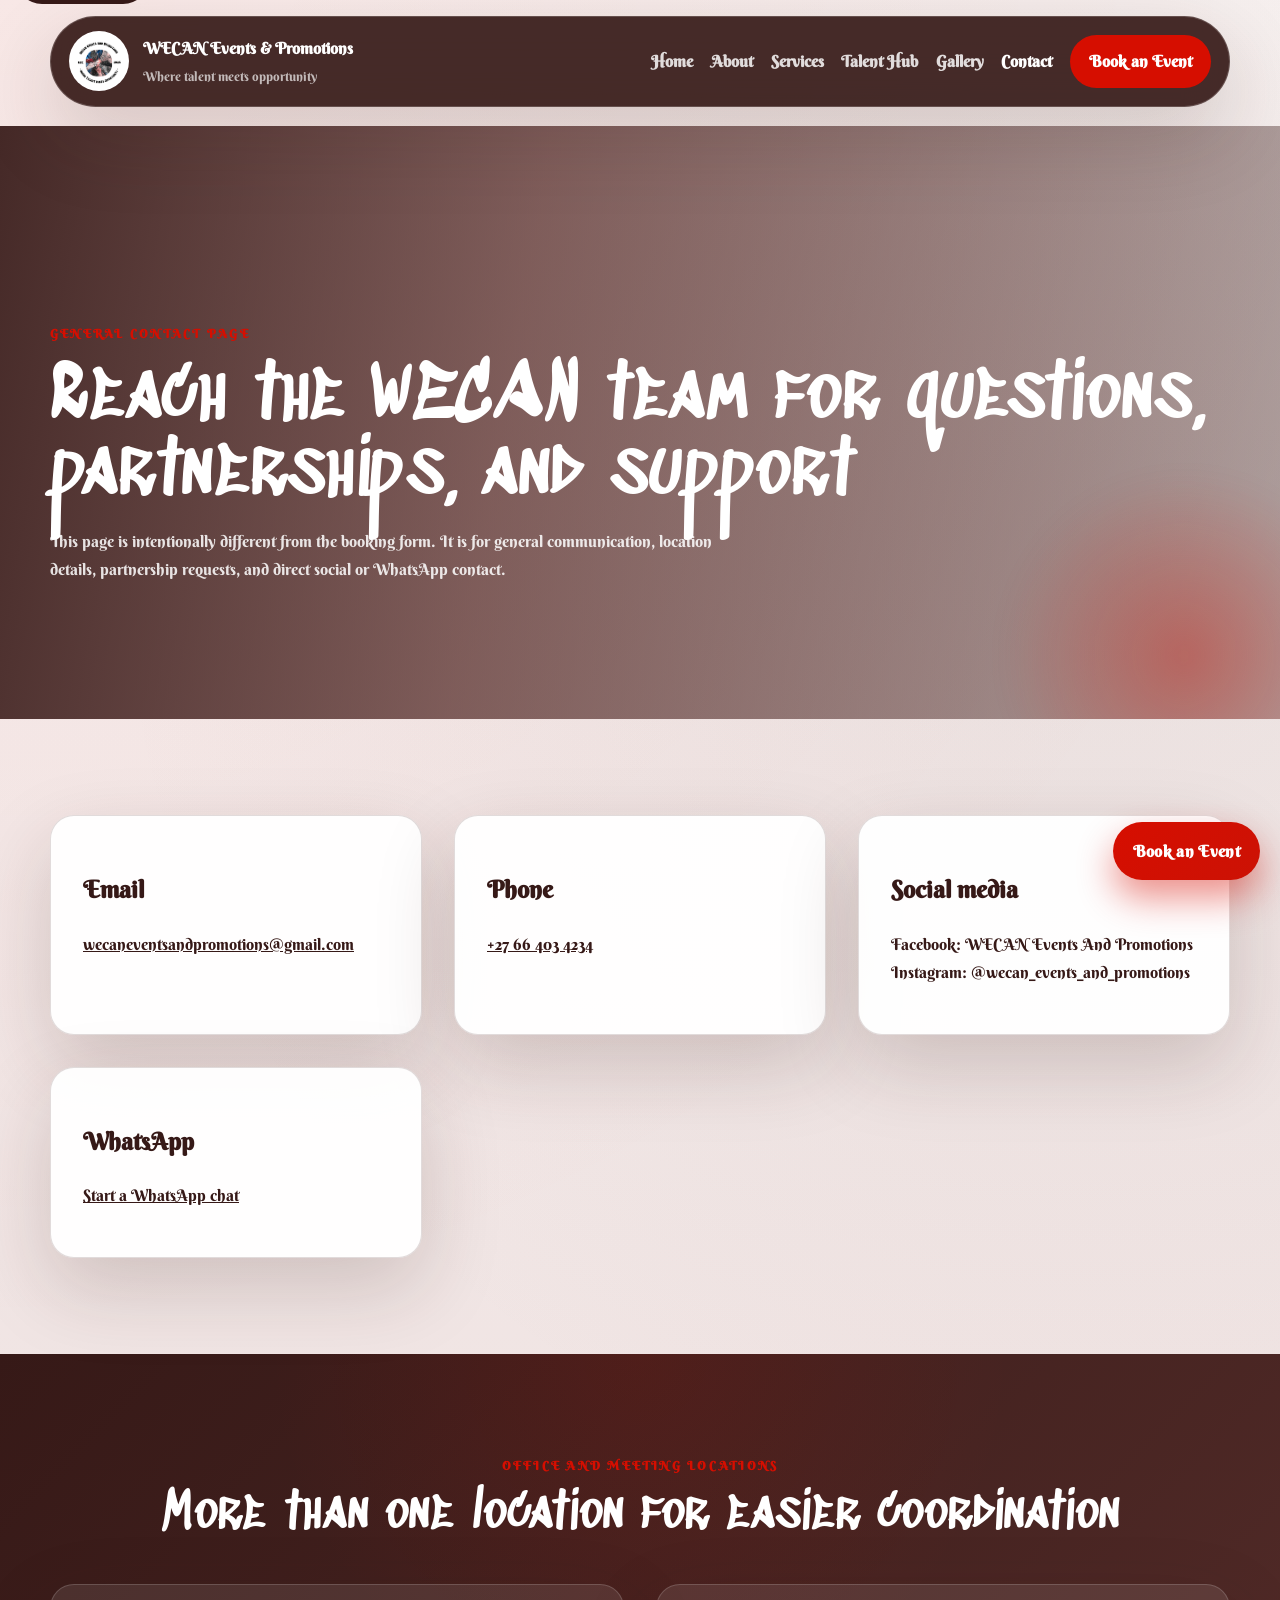
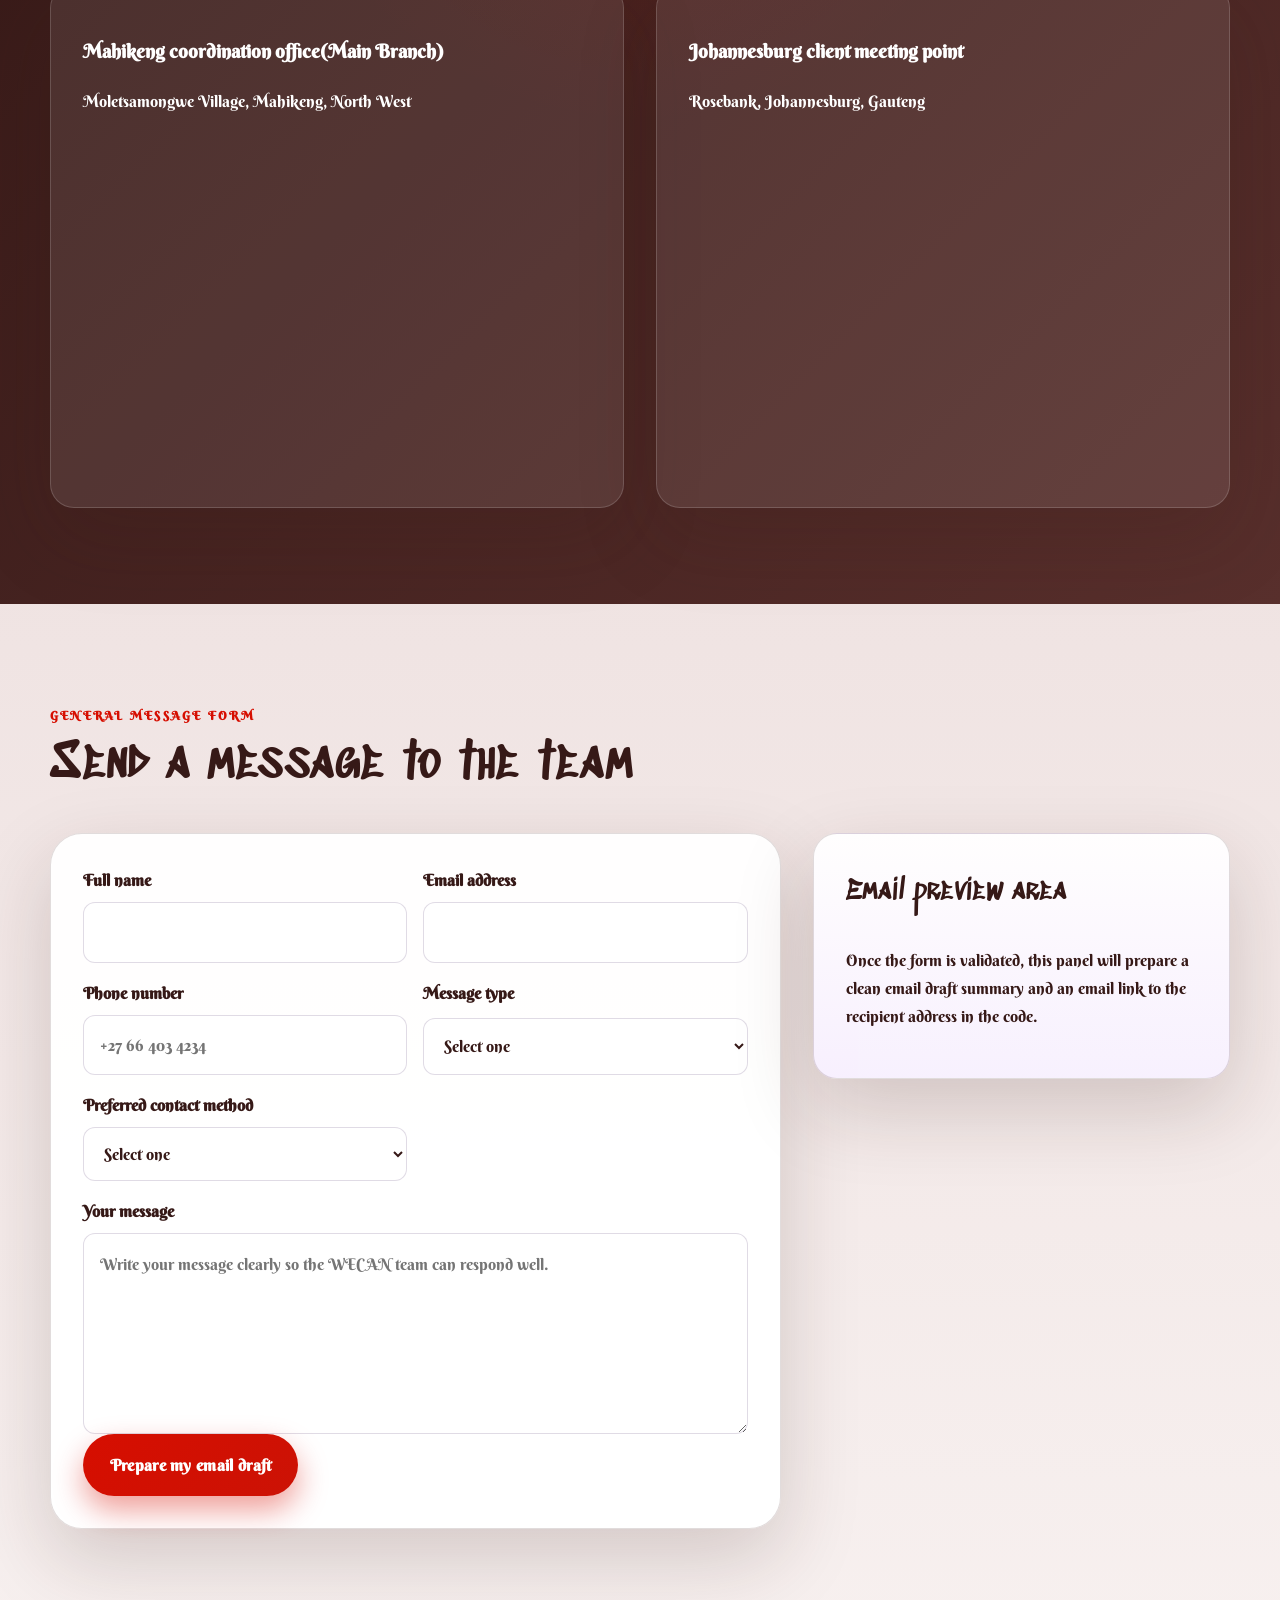
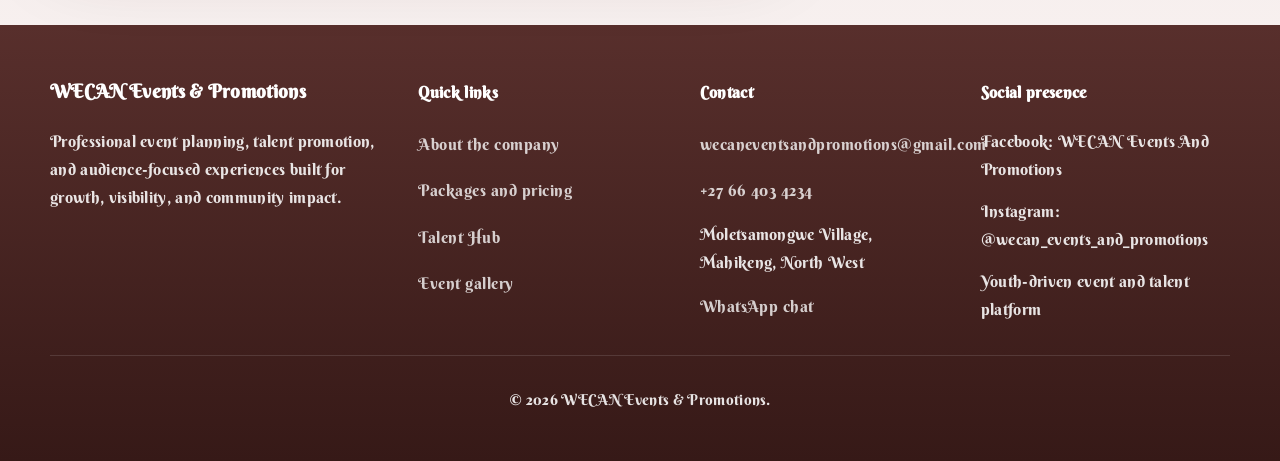
==== contact.html @ 738b1f74 "fixed footer email overlapping" ====
<!DOCTYPE html>
<html lang="en">
<head>
    <meta charset="UTF-8">
    <meta name="viewport" content="width=device-width, initial-scale=1.0">
    <title>Contact WECAN | General messages, maps, and WhatsApp</title>
    <meta name="description" content="Contact WECAN Events &amp; Promotions for general messages, partnerships, media, and support. Includes multiple map locations and a mail-ready contact form.">
    <meta name="keywords" content="contact WECAN, event planner contact, talent partnership contact, WhatsApp event planner">
    <meta property="og:title" content="Contact WECAN Events &amp; Promotions">
    <meta property="og:description" content="General contact information, Google Maps embeds, WhatsApp access, and a validated message form.">
    <meta property="og:type" content="website">
    <meta property="og:image" content="images/logo.png">
    <meta property="og:url" content="https://wecan-events-and-promotions.co.za/contact.html">
    <link rel="canonical" href="https://wecan-events-and-promotions.co.za/contact.html">
    <link rel="preconnect" href="https://fonts.googleapis.com">
    <link rel="preconnect" href="https://fonts.gstatic.com" crossorigin>
    <link href="https://fonts.googleapis.com/css2?family=Berkshire+Swash&family=Sedgwick+Ave+Display&display=swap" rel="stylesheet">
    <link rel="stylesheet" href="css/style.css">
</head>
<body data-page="contact">
    <a class="skip-link" href="#main-content">Skip to content</a>

    <!-- Shared header -->
    <header class="site-header">
        <div class="topbar shell">
            <a class="brand" href="index.html" aria-label="WECAN Events and Promotions home page">
                <img src="images/logo.png" alt="WECAN Events and Promotions logo">
                <span class="brand-copy">
                    <strong>WECAN Events &amp; Promotions</strong>
                    <small>Where talent meets opportunity</small>
                </span>
            </a>

            <button class="menu-toggle" type="button" aria-expanded="false" aria-controls="site-navigation">
                Menu
            </button>

            <nav class="site-nav" id="site-navigation" aria-label="Primary navigation">
                <a href="index.html">Home</a>
                <a href="about.html">About</a>
                <a href="services.html">Services</a>
                <a href="talent.html">Talent Hub</a>
                <a href="gallery.html">Gallery</a>
                <a href="contact.html" aria-current="page">Contact</a>
                <a class="nav-cta" href="enquiry.html">Book an Event</a>
            </nav>
        </div>
    </header>

    <main id="main-content">
        <!-- Page hero -->
        <section class="page-hero" style="--hero-image: url('images/corporate4.jpg');">
            <div class="shell page-hero-copy reveal">
                <span class="eyebrow">General contact page</span>
                <h1>Reach the WECAN team for questions, partnerships, and support</h1>
                <p>
                    This page is intentionally different from the booking form. It is for general communication, location
                    details, partnership requests, and direct social or WhatsApp contact.
                </p>
            </div>
        </section>

        <!-- Contact cards -->
        <section class="section shell reveal">
            <div class="card-grid">
                <article class="surface-card">
                    <h2>Email</h2>
                    <p><a href="mailto:wecaneventsandpromotions@gmail.com">wecaneventsandpromotions@gmail.com</a></p>
                </article>

                <article class="surface-card">
                    <h2>Phone</h2>
                    <p><a href="tel:+27664034234">+27 66 403 4234</a></p>
                </article>

                <article class="surface-card">
                    <h2>Social media</h2>
                    <p>Facebook: WECAN Events And Promotions<br>Instagram: @wecan_events_and_promotions</p>
                </article>

                <article class="surface-card">
                    <h2>WhatsApp</h2>
                    <p><a href="https://wa.me/27664034234">Start a WhatsApp chat</a></p>
                </article>
            </div>
        </section>

        <!-- Maps -->
        <section class="section section-dark">
            <div class="shell">
                <div class="section-heading centered reveal">
                    <span class="eyebrow">Office and meeting locations</span>
                    <h2>More than one location for easier coordination</h2>
                </div>

                <div class="location-grid">
                    <article class="location-card reveal">
                        <h3>Mahikeng coordination office(Main Branch)</h3>
                        <p>Moletsamongwe Village, Mahikeng, North West</p>
                        <iframe class="map-frame" title="Mahikeng office map" src="https://www.google.com/maps?q=Mahikeng%20North%20West&output=embed" loading="lazy"></iframe>
                    </article>

                    <article class="location-card reveal">
                        <h3>Johannesburg client meeting point</h3>
                        <p>Rosebank, Johannesburg, Gauteng</p>
                        <iframe class="map-frame" title="Johannesburg meeting point map" src="https://www.google.com/maps?q=Rosebank%20Johannesburg&output=embed" loading="lazy"></iframe>
                    </article>
                </div>
            </div>
        </section>

        <!-- Contact form -->
        <section class="section shell reveal">
            <div class="section-heading">
                <span class="eyebrow">General message form</span>
                <h2>Send a message to the team</h2>
            </div>

            <div class="form-layout">
                <form id="contact-form" class="form-shell" action="mailto:wecaneventsandpromotions@gmail.com" method="post">
                    <div class="field-grid">
                        <label class="field">
                            <span>Full name</span>
                            <input type="text" name="fullName" minlength="4" required>
                        </label>

                        <label class="field">
                            <span>Email address</span>
                            <input type="email" name="email" required>
                        </label>

                        <label class="field">
                            <span>Phone number</span>
                            <input type="tel" name="phone" pattern="^\+?[0-9 ]{10,15}$" placeholder="+27 66 403 4234" required>
                        </label>

                        <label class="field">
                            <span>Message type</span>
                            <select name="messageType" required>
                                <option value="">Select one</option>
                                <option value="General enquiry">General enquiry</option>
                                <option value="Partnership request">Partnership request</option>
                                <option value="Press or media">Press or media</option>
                                <option value="Feedback">Feedback</option>
                            </select>
                        </label>

                        <label class="field">
                            <span>Preferred contact method</span>
                            <select name="contactMethod" required>
                                <option value="">Select one</option>
                                <option value="Email">Email</option>
                                <option value="Phone call">Phone call</option>
                                <option value="WhatsApp">WhatsApp</option>
                            </select>
                        </label>

                        <label class="field field-full">
                            <span>Your message</span>
                            <textarea name="message" rows="6" minlength="25" placeholder="Write your message clearly so the WECAN team can respond well." required></textarea>
                        </label>
                    </div>

                    <button class="button button-primary" type="submit">Prepare my email draft</button>
                </form>

                <aside class="status-panel" id="contact-response" role="status" aria-live="polite">
                    <h3>Email preview area</h3>
                    <p>
                        Once the form is validated, this panel will prepare a clean email draft summary and an email link
                        to the recipient address in the code.
                    </p>
                </aside>
            </div>
        </section>
    </main>

    <!-- Shared footer -->
    <footer class="site-footer">
        <div class="shell footer-grid">
            <div>
                <h3>WECAN Events &amp; Promotions</h3>
                <p>
                    Professional event planning, talent promotion, and audience-focused experiences built for growth,
                    visibility, and community impact.
                </p>
            </div>

            <div>
                <h4>Quick links</h4>
                <ul class="footer-links">
                    <li><a href="about.html">About the company</a></li>
                    <li><a href="services.html">Packages and pricing</a></li>
                    <li><a href="talent.html">Talent Hub</a></li>
                    <li><a href="gallery.html">Event gallery</a></li>
                </ul>
            </div>

            <div>
                <h4>Contact</h4>
                <ul class="footer-links">
                    <li><a href="mailto:wecaneventsandpromotions@gmail.com">wecaneventsandpromotions@gmail.com</a></li>
                    <li><a href="tel:+27664034234">+27 66 403 4234</a></li>
                    <li>Moletsamongwe Village, Mahikeng, North West</li>
                    <li><a href="https://wa.me/27664034234">WhatsApp chat</a></li>
                </ul>
            </div>

            <div>
                <h4>Social presence</h4>
                <ul class="footer-links">
                    <li>Facebook: WECAN Events And Promotions</li>
                    <li>Instagram: @wecan_events_and_promotions</li>
                    <li>Youth-driven event and talent platform</li>
                </ul>
            </div>
        </div>

        <div class="shell footer-bottom">
            <p>&copy; <span id="current-year">2026</span> WECAN Events &amp; Promotions.</p>
        </div>
    </footer>

    <a class="floating-cta" href="enquiry.html">Book an Event</a>

    <script src="js/main.js" defer></script>
</body>
</html>
---- css/style.css ----
:root {
    /* Handcrafted Warm Color System from Website Stylekit */
    --bg: #FAF5F4;
    --bg-soft: #EDDFDE;
    --surface: rgba(255, 255, 255, 0.95);
    --surface-strong: #FFFFFF;
    --ink: #361917;
    --ink-soft: #582F2C;
    --brand: #D60E00;
    --brand-deep: #CC1205;
    --brand-soft: #EDDFDE;
    --accent: #CC1205;
    --accent-soft: #D60E00;
    --dark: #361917;
    --dark-soft: #582F2C;
    --brown: #6B4A47;
    --line: rgba(54, 25, 23, 0.15);
    --shadow: 0 30px 80px rgba(54, 25, 23, 0.18);
    --shadow-strong: 0 40px 100px rgba(54, 25, 23, 0.25);
    --radius-xl: 32px;
    --radius-lg: 24px;
    --radius-md: 18px;
    --radius-sm: 12px;
    --shell: min(1180px, calc(100vw - 2.5rem));
}

/* Global reset and defaults */
*,
*::before,
*::after {
    box-sizing: border-box;
}

html {
    scroll-behavior: smooth;
}

body {
    margin: 0;
    font-family: 'Berkshire Swash', cursive;
    font-size: 1rem;
    line-height: 1.75;
    color: var(--ink);
    background:
        radial-gradient(circle at top left, rgba(214, 14, 0, 0.06), transparent 35%),
        radial-gradient(circle at 85% 15%, rgba(107, 74, 71, 0.08), transparent 30%),
        linear-gradient(180deg, #FAF5F4 0%, #EDDFDE 50%, #FAF5F4 100%);
}

img {
    max-width: 100%;
    display: block;
}

a {
    color: inherit;
}

button,
input,
select,
textarea {
    font: inherit;
}

button {
    cursor: pointer;
}

iframe {
    border: 0;
}

[hidden],
.is-hidden {
    display: none !important;
}

.shell {
    width: var(--shell);
    margin: 0 auto;
}

.skip-link {
    position: absolute;
    left: 1rem;
    top: -3rem;
    background: var(--dark);
    color: #fff;
    padding: 0.75rem 1rem;
    border-radius: 999px;
    z-index: 1000;
    text-decoration: none;
}

.skip-link:focus {
    top: 1rem;
}

.eyebrow {
    display: inline-flex;
    align-items: center;
    gap: 0.5rem;
    font-size: 0.78rem;
    letter-spacing: 0.18em;
    text-transform: uppercase;
    color: var(--brand);
    font-weight: 900;
}

.lead {
    font-size: 1.08rem;
    color: rgba(255, 255, 255, 0.86);
}

.button-row {
    display: flex;
    flex-wrap: wrap;
    gap: 1.25rem;
    margin: 2rem 0 1.5rem;
}

.button {
    display: inline-flex;
    align-items: center;
    justify-content: center;
    gap: 0.6rem;
    min-height: 3.2rem;
    padding: 1rem 1.6rem;
    border-radius: 999px;
    border: 1px solid transparent;
    font-weight: 700;
    text-decoration: none;
    letter-spacing: 0.02em;
    transition: transform 180ms ease, box-shadow 180ms ease, background-color 180ms ease, color 180ms ease;
}

.button:hover,
.button:focus-visible {
    transform: translateY(-2px);
}

.button-primary {
    background: linear-gradient(135deg, var(--brand) 0%, var(--accent) 100%);
    color: #FFFFFF;
    box-shadow: 0 14px 30px rgba(214, 14, 0, 0.4);
}

.button-secondary {
    background: rgba(255, 255, 255, 0.08);
    border-color: rgba(255, 255, 255, 0.22);
    color: #fff;
}

.section {
    padding: 6rem 0;
}

.section-dark {
    background:
        radial-gradient(circle at top, rgba(214, 14, 0, 0.1), transparent 35%),
        linear-gradient(135deg, var(--dark) 0%, var(--dark-soft) 100%);
    color: #fff;
}

.section-accent {
    background:
        linear-gradient(135deg, rgba(214, 14, 0, 0.95) 0%, rgba(88, 47, 44, 0.98) 100%);
    color: #fff;
}

.section-heading {
    margin-bottom: 2.5rem;
}

.section-heading.centered {
    text-align: center;
}

.section-heading h2,
.hero-copy h1,
.page-hero-copy h1,
.feature-copy h2,
.mission-card h3,
.stat-card strong,
.accordion-trigger,
.status-panel h3,
.lightbox-copy h2 {
    font-family: 'Sedgwick Ave Display', cursive;
    font-weight: 400;
}

.section-heading h2 {
    margin: 0.5rem 0 0;
    font-size: clamp(2rem, 4vw, 3.4rem);
    line-height: 1.12;
}

/* Header and navigation */
.site-header {
    position: sticky;
    top: 0;
    z-index: 40;
    padding-top: 1rem;
}

.topbar {
    display: flex;
    align-items: center;
    justify-content: space-between;
    gap: 1rem;
    padding: 0.9rem 1.1rem;
    border: 1px solid rgba(255, 255, 255, 0.18);
    border-radius: 999px;
    backdrop-filter: blur(20px);
    background: rgba(54, 25, 23, 0.92);
    box-shadow: var(--shadow);
}

.brand {
    display: inline-flex;
    align-items: center;
    gap: 0.9rem;
    text-decoration: none;
    color: #fff;
    min-width: 0;
}

.brand img {
    width: 60px;
    height: 60px;
    border-radius: 50%;
    object-fit: cover;
    background: #fff;
    border: 2px solid rgba(255, 255, 255, 0.18);
}

.brand-copy {
    display: grid;
    gap: 0.15rem;
}

.brand-copy strong {
    font-size: 0.98rem;
}

.brand-copy small {
    color: rgba(255, 255, 255, 0.68);
}

.site-nav {
    display: flex;
    align-items: center;
    gap: 1.1rem;
}

.site-nav a {
    color: rgba(255, 255, 255, 0.84);
    text-decoration: none;
    font-weight: 700;
    transition: color 180ms ease;
}

.site-nav a:hover,
.site-nav a:focus-visible,
.site-nav a[aria-current="page"] {
    color: #fff;
}

.nav-cta {
    padding: 0.78rem 1.2rem;
    background: var(--brand);
    color: #fff !important;
    border-radius: 999px;
    font-weight: 700;
}

.menu-toggle {
    display: none;
    padding: 0.8rem 1rem;
    border-radius: 999px;
    border: 1px solid rgba(255, 255, 255, 0.18);
    background: transparent;
    color: #fff;
    font-weight: 800;
}

/* Hero sections */
.hero-shell,
.page-hero {
    position: relative;
    margin-top: 1.2rem;
    overflow: hidden;
}

.hero-shell::before,
.page-hero::before {
    content: "";
    position: absolute;
    inset: 0;
    background:
        linear-gradient(100deg, rgba(54, 25, 23, 0.92) 0%, rgba(88, 47, 44, 0.75) 40%, rgba(54, 25, 23, 0.35) 100%),
        var(--hero-image) center / cover no-repeat;
}

.hero-shell::after,
.page-hero::after {
    content: "";
    position: absolute;
    inset: auto -6rem -8rem auto;
    width: 24rem;
    height: 24rem;
    border-radius: 50%;
    background: radial-gradient(circle, rgba(214, 14, 0, 0.35), transparent 68%);
    filter: blur(10px);
}

.hero-layout,
.page-hero-copy {
    position: relative;
    z-index: 1;
}

.hero-layout {
    display: grid;
    grid-template-columns: minmax(0, 1.5fr) minmax(280px, 0.85fr);
    gap: 2rem;
    align-items: end;
    min-height: min(92vh, 880px);
    padding: 7rem 0 5rem;
}

.hero-copy h1,
.page-hero-copy h1 {
    margin: 0.9rem 0 1rem;
    color: #fff;
    font-size: clamp(2.6rem, 6vw, 5.2rem);
    line-height: 0.98;
}

.hero-copy p,
.page-hero-copy p {
    max-width: 42rem;
    color: rgba(255, 255, 255, 0.86);
}

.hero-tags {
    display: flex;
    flex-wrap: wrap;
    gap: 0.8rem;
    padding: 0;
    margin: 1.6rem 0 0;
    list-style: none;
}

.hero-tags li {
    padding: 0.55rem 0.95rem;
    border-radius: 999px;
    background: rgba(255, 255, 255, 0.11);
    border: 1px solid rgba(255, 255, 255, 0.15);
    color: #fff;
    font-weight: 700;
}

.hero-panel {
    padding: 2rem;
    border-radius: var(--radius-xl);
    background: rgba(255, 255, 255, 0.14);
    backdrop-filter: blur(20px);
    border: 1px solid rgba(255, 255, 255, 0.18);
    color: #fff;
}

.panel-label {
    margin: 0 0 1rem;
    text-transform: uppercase;
    letter-spacing: 0.14em;
    font-size: 0.78rem;
    color: rgba(255, 255, 255, 0.7);
}

.panel-stat + .panel-stat {
    margin-top: 1rem;
    padding-top: 1rem;
    border-top: 1px solid rgba(255, 255, 255, 0.12);
}

.panel-stat strong {
    display: block;
    font-size: 2rem;
}

.page-hero {
    padding: 6rem 0 3.5rem;
}

.page-hero-copy {
    padding: 6rem 0 4rem;
}

/* Cards and layout helpers */
.split-grid,
.card-grid,
.footer-grid,
.location-grid,
.timeline-grid,
.stats-grid,
.form-layout,
.two-column-callout {
    display: grid;
    gap: 2rem;
}

.split-grid {
    grid-template-columns: repeat(2, minmax(0, 1fr));
}

.card-grid {
    grid-template-columns: repeat(3, minmax(0, 1fr));
}

.footer-grid {
    grid-template-columns: 1.35fr repeat(3, minmax(0, 1fr));
}

.timeline-grid {
    grid-template-columns: repeat(auto-fit, minmax(220px, 1fr));
}

.two-column-callout {
    grid-template-columns: minmax(0, 1fr) minmax(280px, 420px);
    align-items: center;
}

.surface-card,
.service-preview-card,
.mission-card,
.profile-card,
.timeline-card,
.status-panel,
.location-card {
    padding: 2rem;
    border-radius: var(--radius-lg);
    background: var(--surface);
    border: 1px solid var(--line);
    box-shadow: var(--shadow);
}

.section-dark .mission-card,
.section-dark .timeline-card,
.section-dark .location-card,
.section-accent .timeline-card {
    background: rgba(255, 255, 255, 0.09);
    border-color: rgba(255, 255, 255, 0.16);
    color: #fff;
}

.section-dark .timeline-card span,
.section-accent .timeline-card span {
    color: var(--accent-soft);
}

.tinted-card {
    background: linear-gradient(180deg, rgba(214, 14, 0, 0.08), rgba(255, 255, 255, 0.94));
}

.pill {
    display: inline-flex;
    width: fit-content;
    padding: 0.45rem 0.85rem;
    border-radius: 999px;
    background: var(--brand-soft);
    color: var(--brand-deep);
    font-size: 0.8rem;
    font-weight: 700;
    letter-spacing: 0.08em;
    text-transform: uppercase;
}

.service-preview-card {
    background: linear-gradient(180deg, rgba(214, 14, 0, 0.04), rgba(255, 255, 255, 0.96));
    padding: 2.2rem;
}

.service-preview-card a {
    display: inline-flex;
    margin-top: 0.8rem;
    font-weight: 900;
    color: var(--brand);
    text-decoration-thickness: 2px;
}

.feature-band {
    display: grid;
    grid-template-columns: minmax(0, 1fr) minmax(280px, 440px);
    gap: 2rem;
    align-items: center;
}

.image-stack {
    display: grid;
    gap: 0.9rem;
    grid-template-columns: 1fr 1fr;
}

.image-stack img {
    min-height: 180px;
    border-radius: var(--radius-lg);
    object-fit: cover;
    box-shadow: var(--shadow);
}

.image-stack img:first-child {
    grid-column: 1 / -1;
}

.checklist-card {
    padding: 2rem;
    border-radius: var(--radius-xl);
    border: 1px solid rgba(255, 255, 255, 0.16);
    background: rgba(255, 255, 255, 0.12);
}

.checklist {
    list-style: none;
    padding: 0;
    margin: 1.1rem 0 1.6rem;
}

.checklist li {
    position: relative;
    padding-left: 1.4rem;
    margin-top: 0.7rem;
}

.checklist li::before {
    content: "";
    position: absolute;
    left: 0;
    top: 0.62rem;
    width: 0.55rem;
    height: 0.55rem;
    border-radius: 50%;
    background: var(--accent);
}

.checklist.compact {
    margin: 1rem 0;
}

.stats-grid {
    grid-template-columns: repeat(3, minmax(0, 1fr));
}

.stat-card {
    padding: 2rem;
    border-radius: var(--radius-xl);
    background: rgba(255, 255, 255, 0.08);
    border: 1px solid rgba(255, 255, 255, 0.1);
    text-align: center;
}

.stat-card strong {
    display: block;
    font-size: clamp(2.6rem, 5vw, 4.5rem);
    line-height: 1;
    color: var(--accent-soft);
}

.timeline-card span {
    display: inline-flex;
    margin-bottom: 1rem;
    font-size: 0.95rem;
    font-weight: 900;
    letter-spacing: 0.12em;
    text-transform: uppercase;
}

.service-meta {
    display: flex;
    flex-direction: column;
    gap: 0.25rem;
    margin-top: 1rem;
    color: var(--ink-soft);
}

/* Services page */
.filter-shell {
    display: grid;
    gap: 1rem;
    margin-bottom: 2rem;
}

.search-field {
    display: grid;
    gap: 0.55rem;
    max-width: 38rem;
}

.search-field span {
    font-weight: 800;
}

.search-field input,
.field input,
.field select,
.field textarea {
    width: 100%;
    border: 1px solid rgba(63, 31, 93, 0.16);
    border-radius: var(--radius-sm);
    background: rgba(255, 255, 255, 0.92);
    padding: 0.95rem 1rem;
    color: var(--ink);
    transition: border-color 180ms ease, box-shadow 180ms ease, background-color 180ms ease;
}

.search-field input:focus,
.field input:focus,
.field select:focus,
.field textarea:focus {
    outline: none;
    border-color: var(--brand);
    box-shadow: 0 0 0 4px rgba(106, 13, 173, 0.12);
    background: #fff;
}

.filter-bar {
    display: flex;
    flex-wrap: wrap;
    gap: 0.75rem;
}

.filter-chip {
    padding: 0.72rem 1.1rem;
    border-radius: 999px;
    border: 1px solid var(--line);
    background: rgba(255, 255, 255, 0.86);
    color: var(--ink);
    font-weight: 800;
}

.filter-chip.is-active {
    background: var(--dark);
    color: #fff;
    border-color: var(--dark);
}

.services-grid {
    display: grid;
    grid-template-columns: repeat(3, minmax(0, 1fr));
    gap: 1.5rem;
}

.service-card,
.gallery-card {
    overflow: hidden;
    border-radius: var(--radius-xl);
    background: rgba(255, 255, 255, 0.92);
    border: 1px solid var(--line);
    box-shadow: var(--shadow);
}

.service-card img,
.gallery-card img {
    width: 100%;
    height: 235px;
    object-fit: cover;
}

.service-card-body,
.gallery-card-body {
    padding: 1.6rem;
}

.gallery-grid {
    display: grid;
    grid-template-columns: repeat(3, minmax(0, 1fr));
    gap: 2rem;
    margin-top: 2rem;
}

.gallery-card .button {
    margin-top: 0.9rem;
}

.empty-state {
    margin-top: 1rem;
    padding: 1rem 1.2rem;
    border-radius: var(--radius-md);
    background: rgba(255, 255, 255, 0.72);
    border: 1px dashed rgba(54, 25, 23, 0.25);
}

.table-wrapper {
    overflow-x: auto;
    border-radius: var(--radius-lg);
}

.comparison-table {
    width: 100%;
    border-collapse: collapse;
    overflow: hidden;
    background: rgba(255, 255, 255, 0.05);
}

.comparison-table th,
.comparison-table td {
    padding: 1rem 1.1rem;
    border-bottom: 1px solid rgba(255, 255, 255, 0.12);
    text-align: left;
}

.comparison-table thead th {
    background: rgba(255, 255, 255, 0.08);
    color: #EDDFDE;
    font-weight: 700;
    letter-spacing: 0.02em;
    padding: 1.2rem 1.1rem;
}

/* Forms */
.form-layout {
    grid-template-columns: minmax(0, 1.4fr) minmax(280px, 0.8fr);
    align-items: start;
}

.form-shell {
    padding: 2rem;
    border-radius: var(--radius-xl);
    background: rgba(255, 255, 255, 0.96);
    border: 1px solid var(--line);
    box-shadow: var(--shadow);
}

.field-grid {
    display: grid;
    grid-template-columns: repeat(2, minmax(0, 1fr));
    gap: 1rem;
}

.field {
    display: grid;
    gap: 0.5rem;
}

.field span,
.field legend {
    font-weight: 900;
}

.field-full {
    grid-column: 1 / -1;
}

.checkbox-group {
    padding: 1rem;
    border: 1px solid rgba(214, 14, 0, 0.2);
    border-radius: var(--radius-sm);
    background: rgba(214, 14, 0, 0.04);
}

.checkbox-group legend {
    padding: 0 0.3rem;
}

.checkbox-group label,
.consent-field {
    display: flex;
    gap: 0.7rem;
    align-items: flex-start;
    margin-top: 0.6rem;
}

.consent-field {
    margin: 1.1rem 0 1.35rem;
    font-weight: 700;
}

.status-panel {
    position: sticky;
    top: 7.5rem;
    background: linear-gradient(180deg, rgba(255, 255, 255, 0.96), rgba(247, 240, 255, 0.96));
}

.status-panel h3 {
    margin-top: 0;
    font-size: 1.8rem;
}

.status-panel .response-highlight {
    display: inline-flex;
    margin-top: 0.8rem;
    padding: 0.45rem 0.8rem;
    border-radius: 999px;
    background: var(--brand-soft);
    color: var(--brand-deep);
    font-weight: 900;
}

.status-panel .response-group {
    margin-top: 1rem;
    padding-top: 1rem;
    border-top: 1px solid var(--line);
}

/* Contact maps */
.location-grid {
    grid-template-columns: repeat(2, minmax(0, 1fr));
}

.location-card {
    background: rgba(255, 255, 255, 0.08);
    border-color: rgba(255, 255, 255, 0.12);
}

.map-frame {
    width: 100%;
    min-height: 320px;
    margin-top: 1rem;
    border-radius: var(--radius-md);
}

/* Lightbox */
.lightbox {
    position: fixed;
    inset: 0;
    z-index: 60;
    display: grid;
    place-items: center;
}

.lightbox-backdrop {
    position: absolute;
    inset: 0;
    background: rgba(10, 6, 16, 0.82);
    backdrop-filter: blur(10px);
}

.lightbox-dialog {
    position: relative;
    z-index: 1;
    width: min(92vw, 920px);
    max-height: calc(100vh - 3rem);
    overflow: auto;
    padding: 1.1rem;
    border-radius: var(--radius-xl);
    background: rgba(255, 255, 255, 0.96);
    box-shadow: var(--shadow);
}

.lightbox-dialog img {
    width: 100%;
    max-height: 70vh;
    object-fit: cover;
    border-radius: var(--radius-lg);
}

.lightbox-close {
    position: sticky;
    top: 0.2rem;
    margin-left: auto;
    display: inline-flex;
    padding: 0.7rem 1rem;
    border-radius: 999px;
    border: 1px solid var(--line);
    background: #fff;
    font-weight: 800;
}

.lightbox-copy {
    padding: 1.2rem 0 0.4rem;
}

.lightbox-copy h2 {
    margin: 0;
    font-size: 2rem;
}

/* Footer */
.site-footer {
    padding: 2rem 1rem;
    background: linear-gradient(180deg, #582F2C 0%, #361917 100%);
    color: rgba(255, 255, 255, 0.88);
    letter-spacing: 0.02em;
}

.site-footer h3,
.site-footer h4 {
    color: #fff;
}

.footer-links {
    list-style: none;
    padding: 0;
    margin: 0.7rem 0 0;
}

.footer-links li {
    margin-top: 0.85rem;
}

.footer-links a {
    color: rgba(255, 255, 255, 0.78);
    text-decoration: none;
    display: inline-block;
    padding: 0.15rem 0;
    letter-spacing: 0.03em;
}

.footer-bottom {
    margin-top: 2rem;
    padding-top: 1rem;
    border-top: 1px solid rgba(255, 255, 255, 0.12);
    text-align: center;
    font-size: 0.95rem;
}

.floating-cta {
    position: fixed;
    right: 1.25rem;
    bottom: 1.25rem;
    z-index: 25;
    padding: 0.95rem 1.25rem;
    border-radius: 999px;
    background: linear-gradient(135deg, var(--brand) 0%, var(--accent) 100%);
    color: #fff;
    text-decoration: none;
    font-weight: 700;
    box-shadow: 0 18px 36px rgba(214, 14, 0, 0.45);
    letter-spacing: 0.02em;
}

/* Accordion */
.accordion {
    display: grid;
    gap: 1rem;
}

.accordion-item {
    border-radius: var(--radius-lg);
    background: rgba(255, 255, 255, 0.88);
    border: 1px solid var(--line);
    overflow: hidden;
    box-shadow: var(--shadow);
}

.accordion-trigger {
    width: 100%;
    display: flex;
    align-items: center;
    justify-content: space-between;
    gap: 1rem;
    padding: 1.5rem 1.6rem;
    border: 0;
    background: transparent;
    color: var(--ink);
    font-size: 1.1rem;
    text-align: left;
    letter-spacing: 0.01em;
}

.accordion-trigger::after {
    content: "+";
    font-size: 1.5rem;
    color: var(--brand);
    font-weight: 300;
}

.accordion-trigger[aria-expanded="true"]::after {
    content: "-";
}

.accordion-panel {
    display: none;
    padding: 0 1.6rem 1.6rem;
}

.accordion-item.is-open .accordion-panel {
    display: block;
}

/* Motion */
.reveal {
    opacity: 0;
    transform: translateY(26px);
    transition: opacity 700ms ease, transform 700ms ease;
}

.reveal.is-visible {
    opacity: 1;
    transform: translateY(0);
}

/* Responsive adjustments */
@media (max-width: 1080px) {
    .card-grid,
    .services-grid,
    .gallery-grid,
    .stats-grid,
    .footer-grid,
    .location-grid,
    .split-grid,
    .form-layout,
    .feature-band,
    .hero-layout,
    .timeline-grid,
    .two-column-callout {
        grid-template-columns: 1fr;
    }

    .hero-layout {
        min-height: auto;
        padding: 7rem 0 4rem;
    }

    .status-panel {
        position: static;
    }

    .brand-copy small {
        display: none;
    }
}

@media (max-width: 860px) {
    .site-header {
        padding-top: 0.6rem;
    }

    .topbar {
        border-radius: 28px;
        align-items: flex-start;
        flex-wrap: wrap;
    }

    .menu-toggle {
        display: inline-flex;
    }

    .site-nav {
        width: 100%;
        display: none;
        flex-direction: column;
        align-items: stretch;
        gap: 0.8rem;
        padding-top: 0.8rem;
    }

    .site-nav.is-open {
        display: flex;
    }

    .site-nav a {
        padding: 0.2rem 0;
    }

    .nav-cta {
        text-align: center;
    }

    .field-grid {
        grid-template-columns: 1fr;
    }
}

@media (max-width: 640px) {
    body {
        font-size: 0.98rem;
    }

    .section,
    .page-hero,
    .hero-shell {
        overflow: clip;
    }

    .hero-copy h1,
    .page-hero-copy h1 {
        line-height: 1.02;
    }

    .brand img {
        width: 52px;
        height: 52px;
    }

    .button-row,
    .filter-bar,
    .hero-tags {
        flex-direction: column;
        align-items: stretch;
    }

    .button,
    .filter-chip,
    .floating-cta {
        width: 100%;
        justify-content: center;
    }

    .floating-cta {
        right: 1rem;
        left: 1rem;
        bottom: 1rem;
    }
}

@media (prefers-reduced-motion: reduce) {
    html {
        scroll-behavior: auto;
    }

    .button,
    .reveal {
        transition: none;
    }
}

/* Portfolio Carousel - Added 2026-04-19 */
.portfolio-section {
    padding: 3rem 2rem;
    background: #f9f9f9;
}

.portfolio-section h2 {
    text-align: center;
    font-family:  'Berkshire Swash', cursive;
    color: #950000;
    font-size: 2.5rem;
    margin-bottom: 2rem;
}

.portfolio-container {
    display: flex;
    gap: 2rem;
    max-width: 1100px;
    margin: 0 auto;
    align-items: center;
}

.slideshow {
    flex: 1;
    position: relative;
    max-width: 600px;
}

.slide {
    display: none;
}

.slide.active {
    display: block;
}

.slide img {
    width: 100%;
    height: 400px;
    object-fit: cover;
    border-radius: 8px;
}

.prev, .next {
    position: absolute;
    top: 50%;
    transform: translateY(-50%);
    background: rgb(147, 0, 0);
    color: white;
    border: none;
    padding: 1rem;
    font-size: 1.5rem;
    cursor: pointer;
    border-radius: 4px;
}

.prev:hover, .next:hover {
    background: rgb(148, 5, 0);
}

.prev { left: 10px; }
.next { right: 10px; }

.portfolio-info {
    flex: 1;
}

.category {
    color: #950000;
    font-size: 0.9rem;
    font-weight: bold;
    letter-spacing: 2px;
}

.portfolio-info h4 {
    font-family:  'Berkshire Swash', cursive;
    font-size: 1.8rem;
    margin: 0.5rem 0;
}

.book-btn {
    display: inline-block;
    background: #950000;
    color: white;
    padding: 1rem 2rem;
    border-radius: 50px;
    text-decoration: none;
    margin-top: 1rem;
}

.book-btn:hover {
    background: #950000;
}

/* Mobile */
@media (max-width: 768px) {
    .portfolio-container {
        flex-direction: column;
    }
}
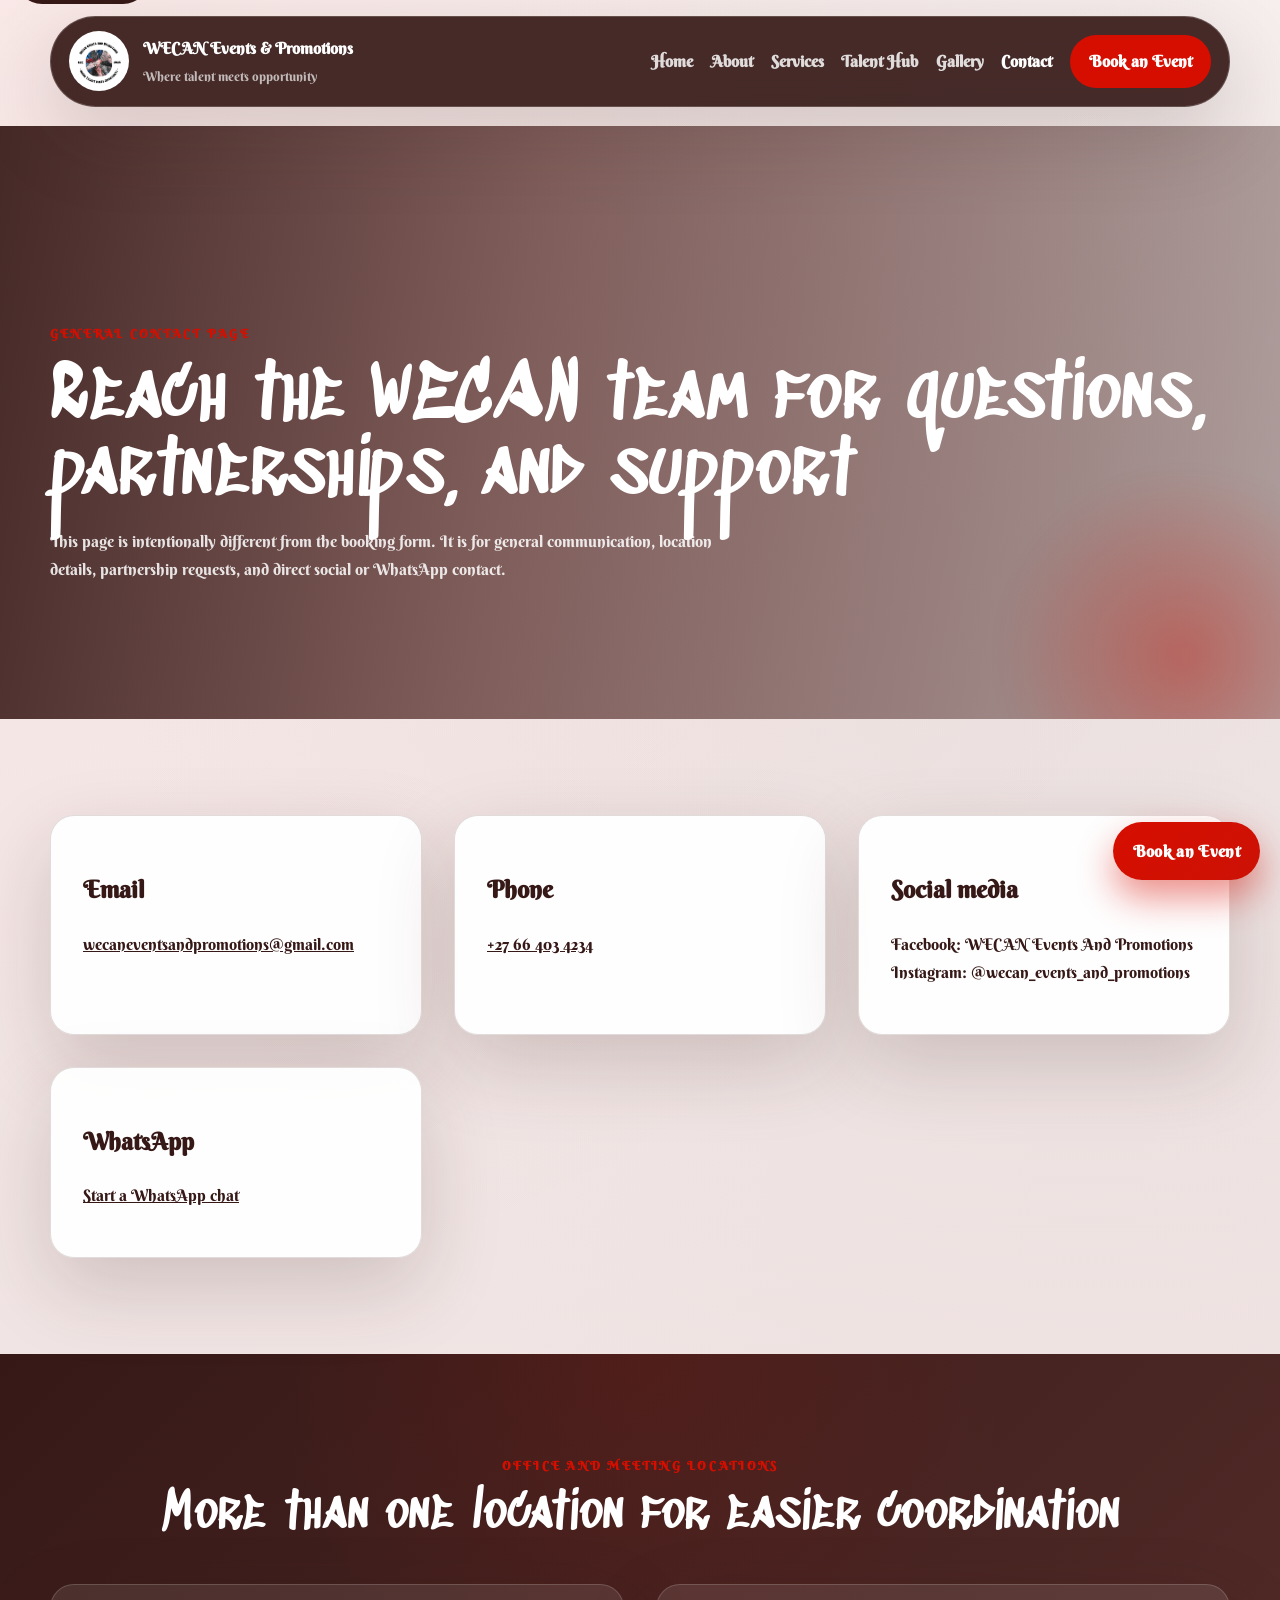
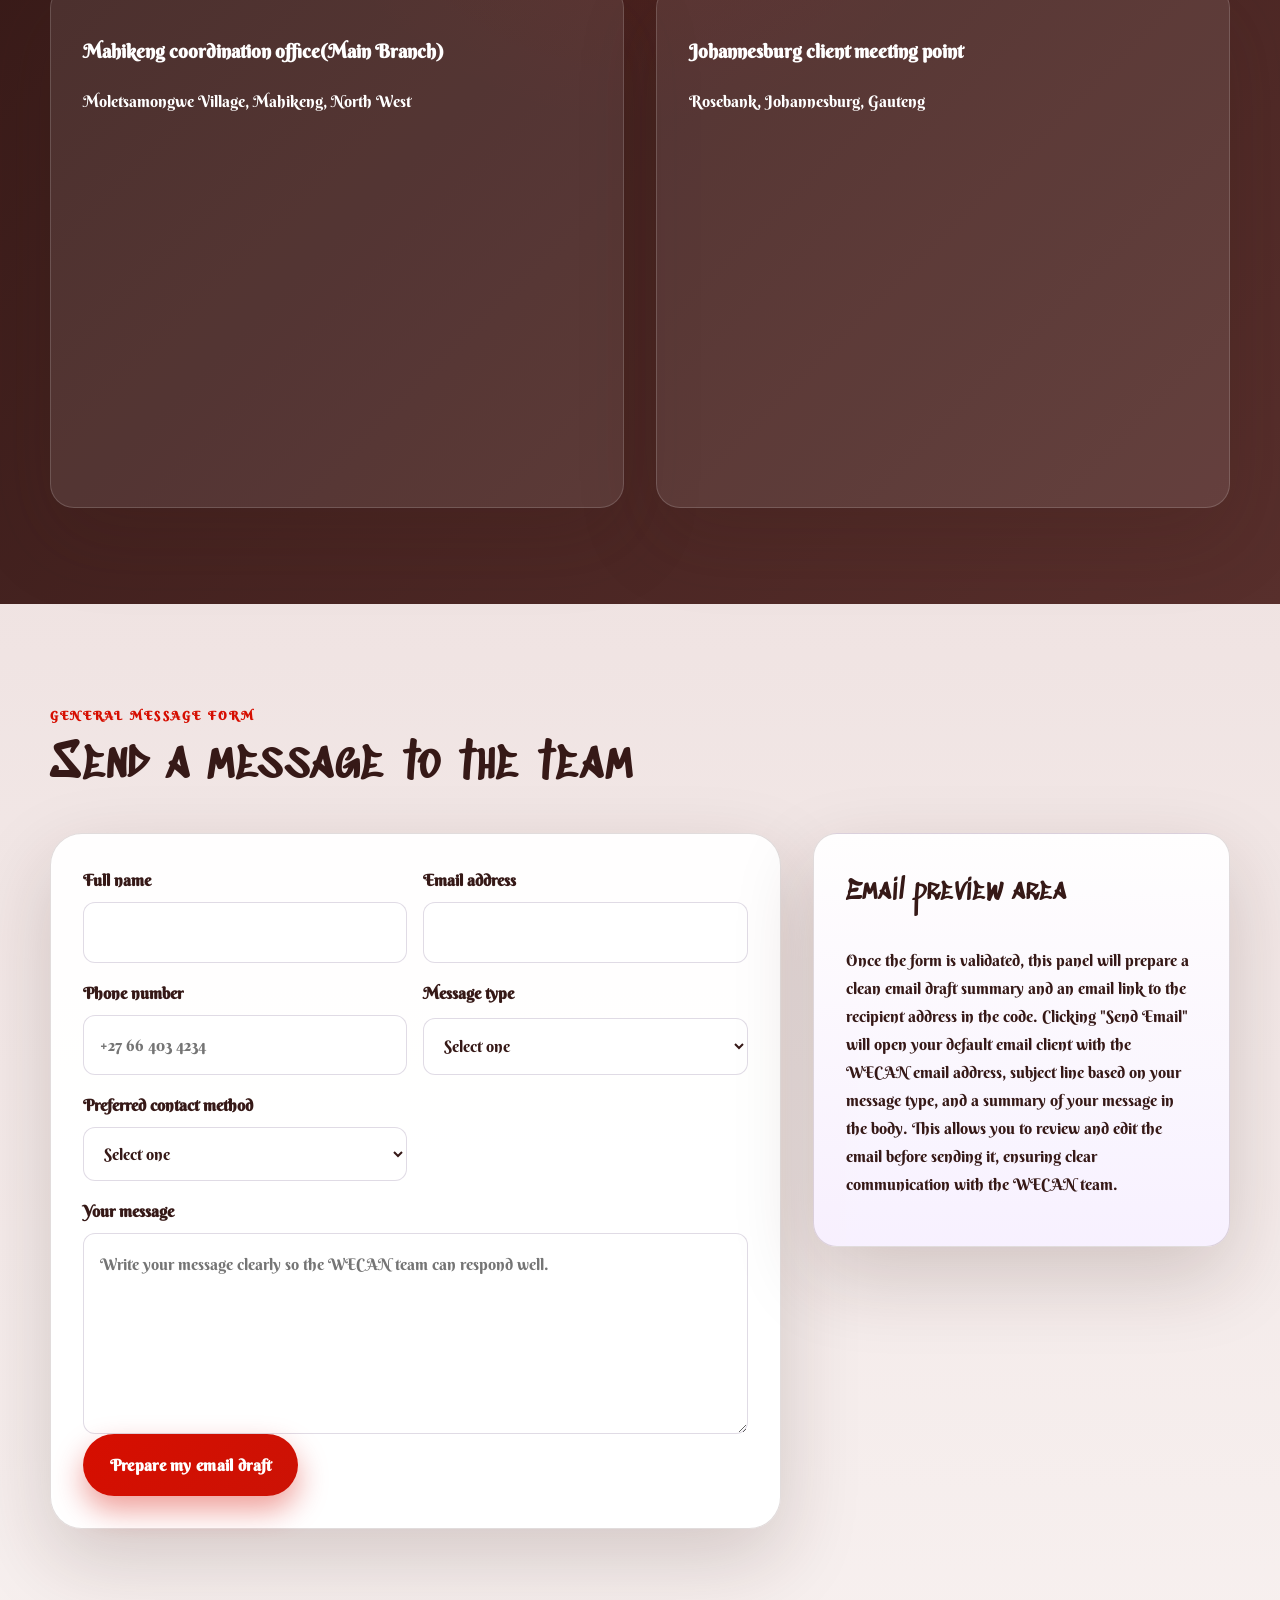
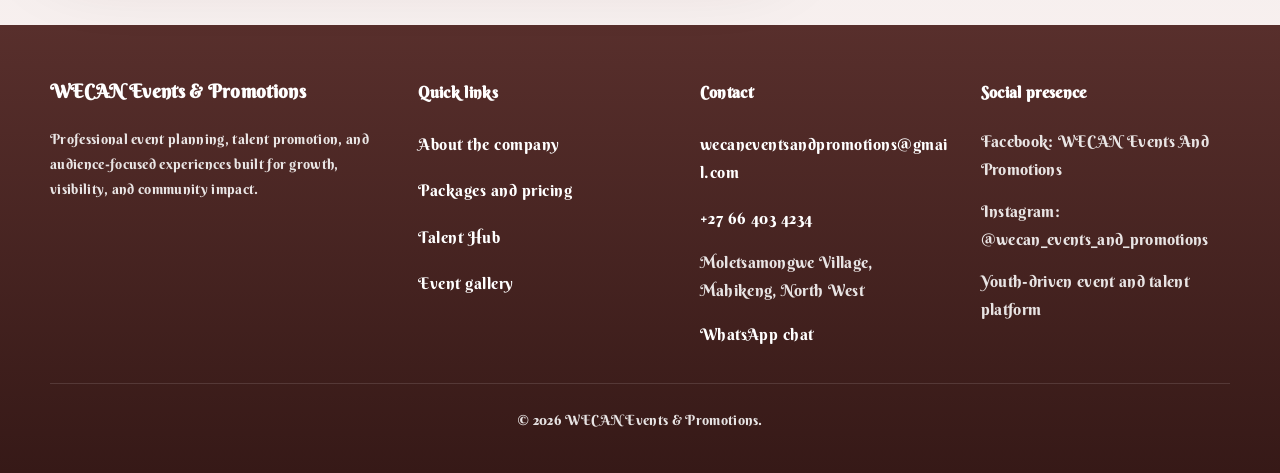
==== commit 74b9a3e2: "Updated Readme with feedback, changelog, and references. Updated the email preview message." ====
--- a/contact.html
+++ b/contact.html
@@ -169,6 +169,7 @@
                     <p>
                         Once the form is validated, this panel will prepare a clean email draft summary and an email link
                         to the recipient address in the code.
+                        Clicking "Send Email" will open your default email client with the WECAN email address, subject line based on your message type, and a summary of your message in the body. This allows you to review and edit the email before sending it, ensuring clear communication with the WECAN team.
                     </p>
                 </aside>
             </div>
--- a/css/style.css
+++ b/css/style.css
@@ -1215,4 +1215,67 @@
     .portfolio-container {
         flex-direction: column;
     }
+}
+
+/* Footer Email Overlap Fix - Added 2026-04-19 */
+.site-footer p {
+    word-wrap: break-word;
+    overflow-wrap: break-word;
+    max-width: 100%;
+    margin: 0.5rem 0;
+    font-size: 0.9rem;
+}
+
+.site-footer a {
+    color: #ffffff;
+    word-break: break-word;
+}
+
+.footer-links {
+    gap: 1rem;
+}
+
+/* TABLET - 768px */
+@media (max-width: 768px) {
+  .services-grid {
+    grid-template-columns: 1fr 1fr;
+  }
+
+  .gallery-grid {
+    grid-template-columns: repeat(2, 1fr);
+  }
+
+  .footer-grid {
+    flex-direction: column;
+    text-align: center;
+  }
+
+  .hero-copy h1 {
+    font-size: 2rem;
+  }
+}
+
+/* MOBILE - 480px */
+@media (max-width: 480px) {
+  .services-grid {
+    grid-template-columns: 1fr;
+  }
+
+  .gallery-grid {
+    grid-template-columns: 1fr;
+  }
+
+  .hero-copy h1 {
+    font-size: 1.5rem;
+  }
+
+  body {
+    font-size: 0.9rem;
+  }
+
+  form input,
+  form textarea,
+  form select {
+    width: 100%;
+    }
 }
